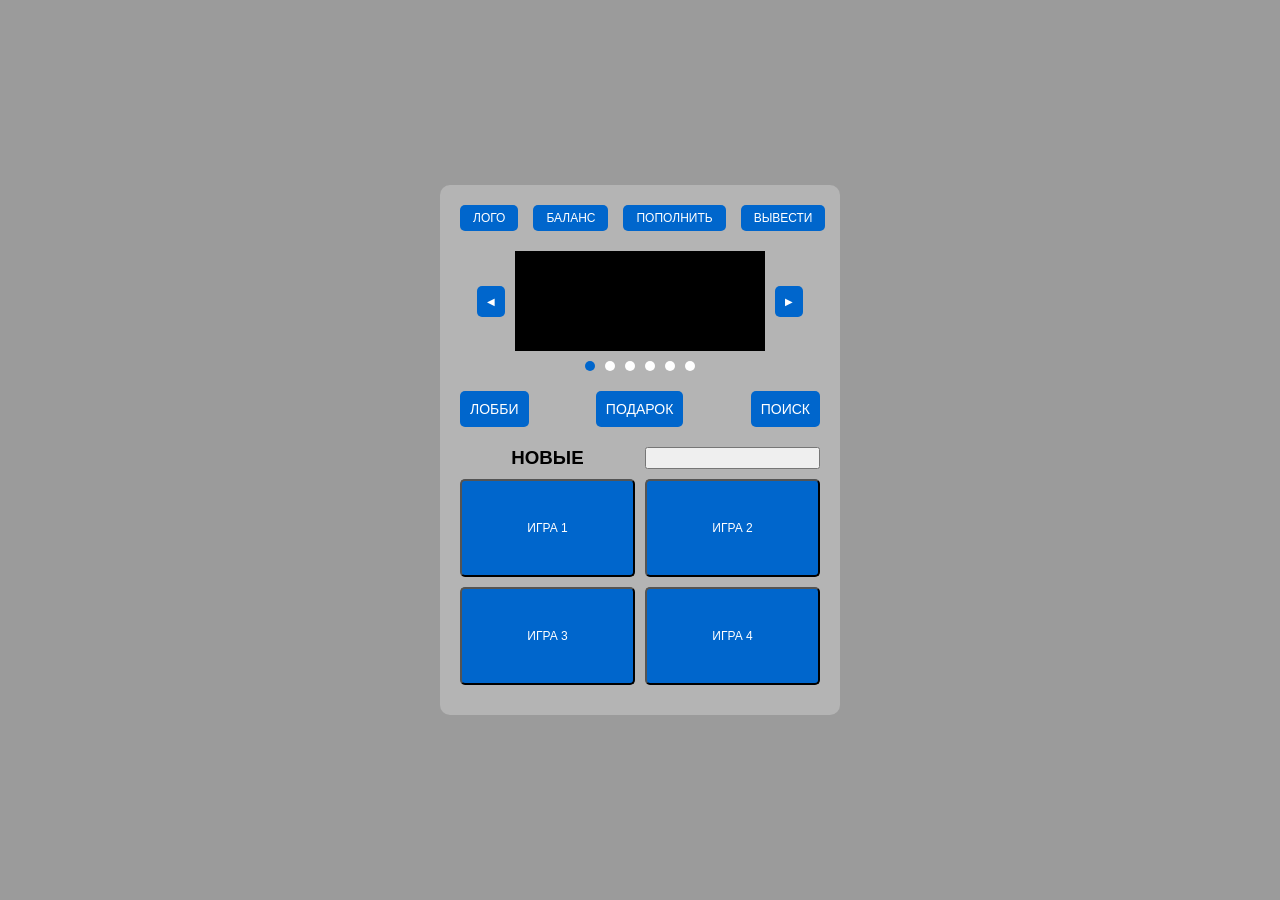
==== index.html @ 4bb2ab69 "Add files via upload" ====
<!DOCTYPE html>
<html lang="ru">
<head>
  <meta charset="UTF-8">
  <meta name="viewport" content="width=device-width, initial-scale=1.0">
  <title>бот приложение</title>
  <link rel="stylesheet" href="styles.css">
</head>
<body>
  <div class="container">
    <div class="header">
      <button class="logo">ЛОГО</button>
      <button class="balance">БАЛАНС</button> <!-- Баланс остается кнопкой -->
      <button class="action-button">ПОПОЛНИТЬ</button>
      <button class="action-button">ВЫВЕСТИ</button>
    </div>

    <div class="main">
      <div class="carousel">
        <button class="arrow-left">&#9664;</button>
        <div class="carousel-screen" id="carousel-screen"></div>
        <button class="arrow-right">&#9654;</button>
      </div>
      <div class="carousel-dots" id="dots">
        <span class="dot active"></span>
        <span class="dot"></span>
        <span class="dot"></span>
        <span class="dot"></span>
        <span class="dot"></span>
        <span class="dot"></span>
      </div>

      <div class="buttons">
        <button class="lobby">ЛОББИ</button>
        <button class="gift">ПОДАРОК</button>
        <button class="search">ПОИСК</button>
        </button>
      
      </div>

      <div class="games">
      <h3>НОВЫЕ</h3>
        <button class="games">
          <button class="game">ИГРА 1</button>
          <button class="game">ИГРА 2</button>
          <button class="game">ИГРА 3</button>
          <button class="game">ИГРА 4</button>
          <h3class=container4>
        </div>
      </div>
    </div>
  </div>

  <script src="script.js"></script>
</body>
</html>
---- styles.css ----
/* Общие стили для всех устройств */
* {
  box-sizing: border-box;
  margin: 0;
  padding: 0;
}

body {
  font-family: Arial, sans-serif;
  background-color: #9b9b9b;
  display: flex;
  justify-content: center;
  align-items: center;
  height: 100vh;
}

.container {
  width: 100%;
  max-width: 400px; /* Ограничение ширины контейнера */
  background-color: #B4B4B4;
  padding: 20px;
  border-radius: 10px;
  overflow: auto;
}

.header {
  display: flex;
  justify-content: space-between;
  align-items: center;
  margin-bottom: 20px;
  gap: 15px; /* Отступы между кнопками */
}

button {
  cursor: pointer;
  transition: all 0.2s ease-in-out;
  font-size: 10px; /* Уменьшенный шрифт для всех кнопок */
}

button:hover {
  transform: scale(1.05);
}

button:active {
  transform: scale(0.95);
}

.logo, .balance, .action-button {
  background-color: #0066cc;
  color: white;
  padding: 6px 13px; /* Уменьшен padding для более компактного вида */
  border: none;
  border-radius: 5px;
  font-size: 12px; /* Уменьшен размер шрифта верхних кнопок */
}

.main {
  text-align: center;
}

.carousel {
  display: flex;
  justify-content: center;
  align-items: center;
  margin-bottom: 10px;
}

.arrow-left, .arrow-right {
  background-color: #0066cc;
  color: white;
  border: none;
  padding: 10px;
  border-radius: 5px;
}

.carousel-screen {
  width: 250px;
  height: 100px;
  background-color: black;
  margin: 0 10px;
  transition: transform 0.5s ease-in-out;
}

.carousel-dots {
  display: flex;
  justify-content: center;
  margin-bottom: 20px;
}

.dot {
  height: 10px;
  width: 10px;
  margin: 0 5px;
  background-color: rgb(255, 255, 255);
  border-radius: 50%;
  display: inline-block;
  transition: background-color 0.3s ease;
}

.dot.active {
  background-color: #0066cc;
}

.buttons {
  display: flex;
  justify-content: space-between;
  margin-bottom: 20px;
}

.lobby, .gift, .search {
  background-color: #0066cc;
  color: white;
  padding: 10px;
  border: none;
  border-radius: 5px;
  font-size: 14px;
}

.new-section h3 {
  color: white;
  margin-bottom: 10px;
  font-size: 16px;
}

.games {
  display: grid;
  grid-template-columns: 1fr 1fr;
  gap: 10px;
}

.game {
  background-color: #0066cc;
  color: white;
  padding: 40px;
  border-radius: 5px;
  font-size: 16px;
  text-align: center;
}

.game {
  cursor: pointer;
  transition: all 0.2s ease-in-out;
  font-size: 12px; /* Уменьшенный шрифт для всех кнопок */
}

/* Адаптация для мобильных устройств с максимальной шириной экрана 400px */
@media only screen and (max-width: 400px) {
  .container {
    width: 100%;
    padding: 10px;
    max-width: 100%; /* Контейнер будет занимать 100% ширины экрана */
  }

  button {
    font-size: 8px; /* Еще больше уменьшаем шрифт для мобильных устройств */
    padding: 5px 10px;
  }

  .logo, .balance, .action-button {
    padding: 4px 8px; /* Уменьшаем padding для кнопок на мобильных */
    font-size: 10px;
  }

  .carousel-screen {
    width: 200px; /* Уменьшаем ширину экрана карусели для мобильных */
  }

  .dot {
    height: 8px;
    width: 8px; /* Уменьшаем точки индикатора на мобильных */
  }

  .lobby, .gift, .search {
    padding: 8px;
    font-size: 12px; /* Уменьшение кнопок */
  }

  .game {
    padding: 30px; /* Уменьшаем размер кнопок игр */
    font-size: 14px;
  }

  .games {
    gap: 5px; /* Уменьшаем промежутки между кнопками игр */
  }
}
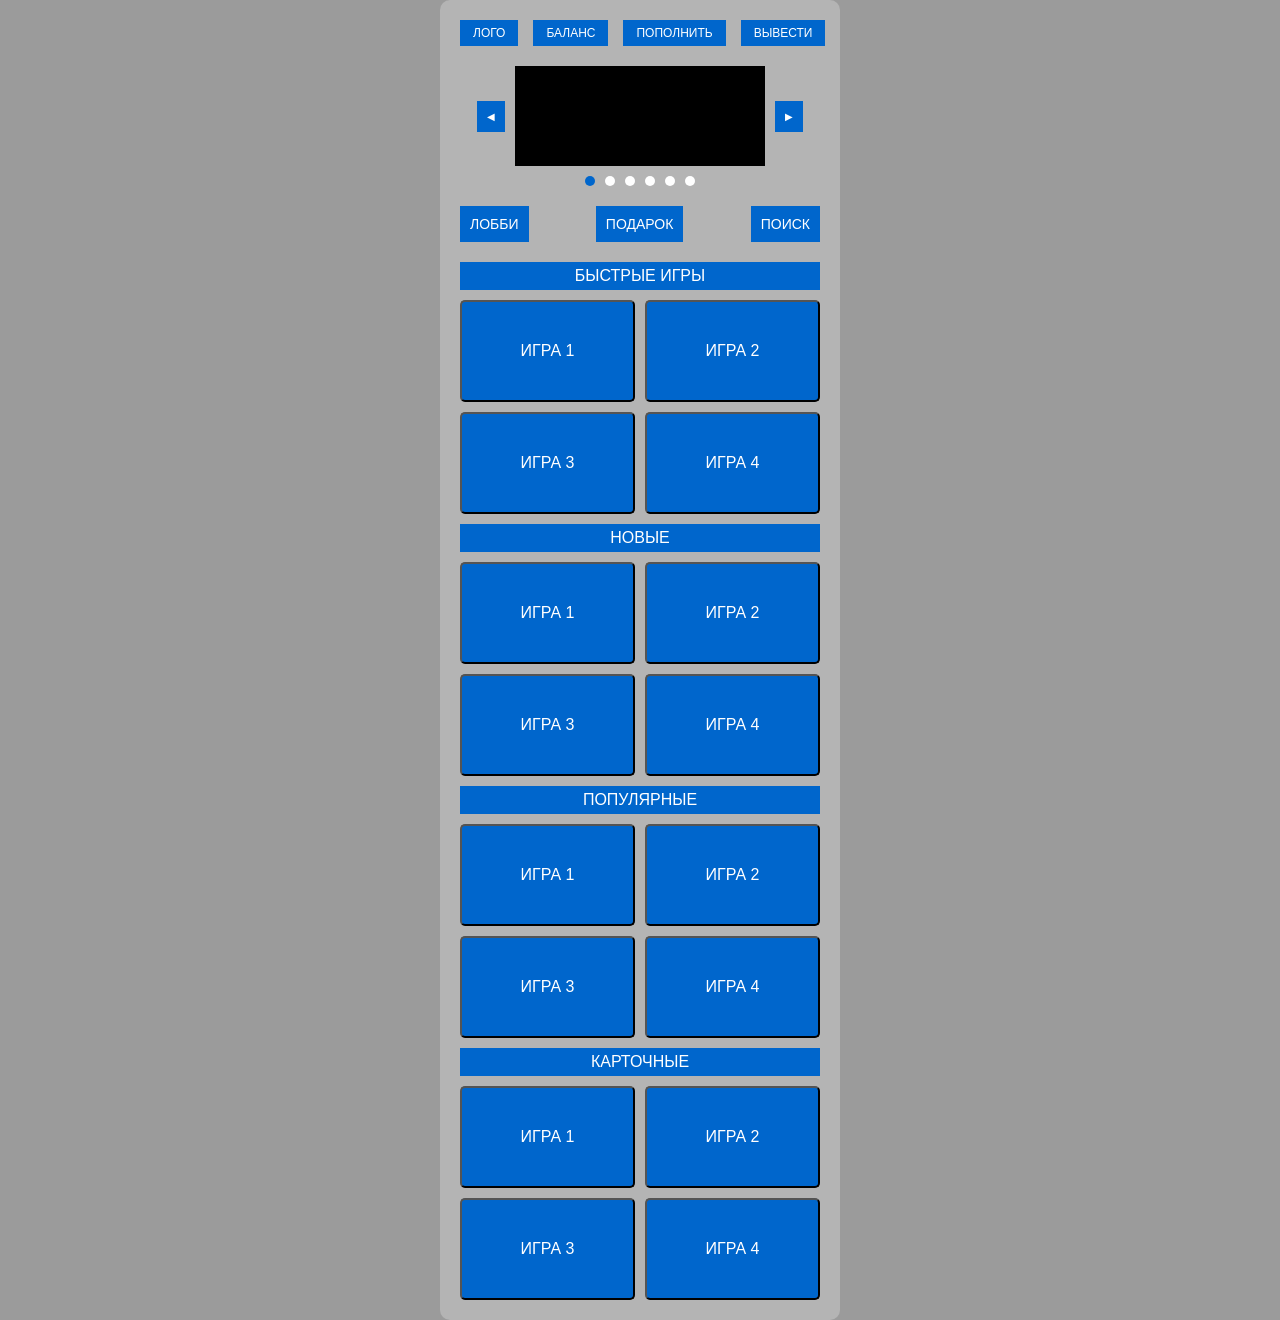
==== commit 2aa8d6fb: "Add files via upload" ====
--- a/index.html
+++ b/index.html
@@ -10,7 +10,7 @@
   <div class="container">
     <div class="header">
       <button class="logo">ЛОГО</button>
-      <button class="balance">БАЛАНС</button> <!-- Баланс остается кнопкой -->
+      <button class="balance">БАЛАНС</button>
       <button class="action-button">ПОПОЛНИТЬ</button>
       <button class="action-button">ВЫВЕСТИ</button>
     </div>
@@ -18,7 +18,9 @@
     <div class="main">
       <div class="carousel">
         <button class="arrow-left">&#9664;</button>
-        <div class="carousel-screen" id="carousel-screen"></div>
+        <div class="carousel-screen" id="carousel-screen">
+          <!-- Здесь могут быть содержимое квадратов -->
+        </div>
         <button class="arrow-right">&#9654;</button>
       </div>
       <div class="carousel-dots" id="dots">
@@ -34,19 +36,46 @@
         <button class="lobby">ЛОББИ</button>
         <button class="gift">ПОДАРОК</button>
         <button class="search">ПОИСК</button>
-        </button>
-      
       </div>
 
+      <div class="title-container">
+        <h3 class="centered">БЫСТРЫЕ ИГРЫ</h3>
+      </div>
       <div class="games">
-      <h3>НОВЫЕ</h3>
-        <button class="games">
-          <button class="game">ИГРА 1</button>
-          <button class="game">ИГРА 2</button>
-          <button class="game">ИГРА 3</button>
-          <button class="game">ИГРА 4</button>
-          <h3class=container4>
-        </div>
+        <button class="game">ИГРА 1</button>
+        <button class="game">ИГРА 2</button>
+        <button class="game">ИГРА 3</button>
+        <button class="game">ИГРА 4</button>
+      </div>
+      
+      <div class="title-container">
+        <h3 class="centered">НОВЫЕ</h3>
+      </div>  
+      <div class="games">
+        <button class="game">ИГРА 1</button>
+        <button class="game">ИГРА 2</button>
+        <button class="game">ИГРА 3</button>
+        <button class="game">ИГРА 4</button>
+      </div>          
+      
+      <div class="title-container">
+        <h3 class="centered">ПОПУЛЯРНЫЕ</h3>
+      </div>  
+      <div class="games">
+        <button class="game">ИГРА 1</button>
+        <button class="game">ИГРА 2</button>
+        <button class="game">ИГРА 3</button>
+        <button class="game">ИГРА 4</button>
+      </div>                
+      
+      <div class="title-container">
+        <h3 class="centered">КАРТОЧНЫЕ</h3>
+      </div>  
+      <div class="games">
+        <button class="game">ИГРА 1</button>
+        <button class="game">ИГРА 2</button>
+        <button class="game">ИГРА 3</button>
+        <button class="game">ИГРА 4</button>
       </div>
     </div>
   </div>
--- a/styles.css
+++ b/styles.css
@@ -10,13 +10,14 @@
   background-color: #9b9b9b;
   display: flex;
   justify-content: center;
-  align-items: center;
+  align-items: flex-start; /* Открытие страницы сверху */
   height: 100vh;
+  overflow: auto; /* Добавлено для прокрутки */
 }
 
 .container {
   width: 100%;
-  max-width: 400px; /* Ограничение ширины контейнера */
+  max-width: 400px;
   background-color: #B4B4B4;
   padding: 20px;
   border-radius: 10px;
@@ -28,13 +29,13 @@
   justify-content: space-between;
   align-items: center;
   margin-bottom: 20px;
-  gap: 15px; /* Отступы между кнопками */
+  gap: 15px;
 }
 
 button {
   cursor: pointer;
   transition: all 0.2s ease-in-out;
-  font-size: 10px; /* Уменьшенный шрифт для всех кнопок */
+  font-size: 10px;
 }
 
 button:hover {
@@ -48,10 +49,9 @@
 .logo, .balance, .action-button {
   background-color: #0066cc;
   color: white;
-  padding: 6px 13px; /* Уменьшен padding для более компактного вида */
+  padding: 6px 13px;
   border: none;
-  border-radius: 5px;
-  font-size: 12px; /* Уменьшен размер шрифта верхних кнопок */
+  font-size: 12px;
 }
 
 .main {
@@ -70,7 +70,6 @@
   color: white;
   border: none;
   padding: 10px;
-  border-radius: 5px;
 }
 
 .carousel-screen {
@@ -112,19 +111,28 @@
   color: white;
   padding: 10px;
   border: none;
-  border-radius: 5px;
   font-size: 14px;
 }
 
-.new-section h3 {
+.title-container {
+  background-color: #0066cc;
+  width: 100%;
+  padding: 5px 10px;
+  margin-bottom: 10px;
+  margin-top: 10px;
+}
+
+.centered {
   color: white;
-  margin-bottom: 10px;
+  margin: 0;
   font-size: 16px;
+  text-align: center;
+  font-weight: normal;
 }
 
 .games {
   display: grid;
-  grid-template-columns: 1fr 1fr;
+  grid-template-columns: repeat(2, 1fr); /* Убедитесь, что две кнопки помещаются в строку */
   gap: 10px;
 }
 
@@ -137,42 +145,36 @@
   text-align: center;
 }
 
-.game {
-  cursor: pointer;
-  transition: all 0.2s ease-in-out;
-  font-size: 12px; /* Уменьшенный шрифт для всех кнопок */
-}
-
 /* Адаптация для мобильных устройств с максимальной шириной экрана 400px */
 @media only screen and (max-width: 400px) {
   .container {
     width: 100%;
     padding: 10px;
-    max-width: 100%; /* Контейнер будет занимать 100% ширины экрана */
+    max-width: 100%;
   }
 
   button {
-    font-size: 8px; /* Еще больше уменьшаем шрифт для мобильных устройств */
+    font-size: 8px;
     padding: 5px 10px;
   }
 
   .logo, .balance, .action-button {
-    padding: 4px 8px; /* Уменьшаем padding для кнопок на мобильных */
+    padding: 4px 8px;
     font-size: 10px;
   }
 
   .carousel-screen {
-    width: 200px; /* Уменьшаем ширину экрана карусели для мобильных */
+    width: 200px;
   }
 
   .dot {
     height: 8px;
-    width: 8px; /* Уменьшаем точки индикатора на мобильных */
+    width: 8px;
   }
 
   .lobby, .gift, .search {
     padding: 8px;
-    font-size: 12px; /* Уменьшение кнопок */
+    font-size: 12px;
   }
 
   .game {
@@ -181,6 +183,6 @@
   }
 
   .games {
-    gap: 5px; /* Уменьшаем промежутки между кнопками игр */
+    gap: 5px;
   }
 }
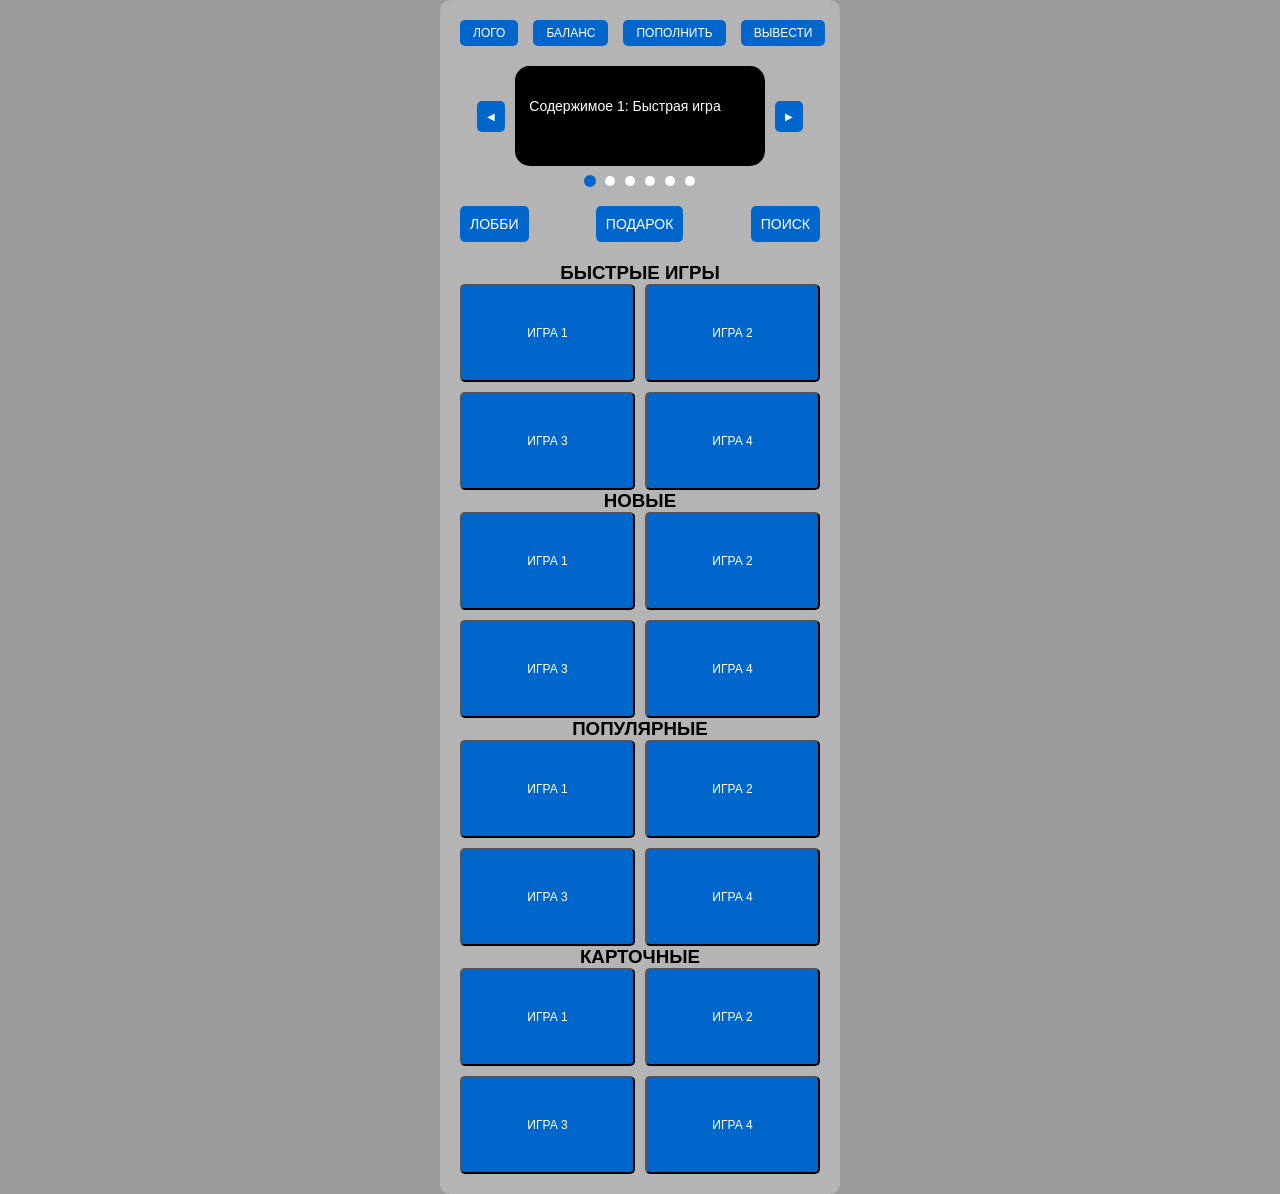
==== commit 9f6fbb24: "Add files via upload" ====
--- a/index.html
+++ b/index.html
@@ -19,7 +19,12 @@
       <div class="carousel">
         <button class="arrow-left">&#9664;</button>
         <div class="carousel-screen" id="carousel-screen">
-          <!-- Здесь могут быть содержимое квадратов -->
+          <div class="carousel-item" data-index="1">Содержимое 1: Быстрая игра</div>
+          <div class="carousel-item" data-index="2">Содержимое 2: Новая игра</div>
+          <div class="carousel-item" data-index="3">Содержимое 3: Популярная игра</div>
+          <div class="carousel-item" data-index="4">Содержимое 4: Карточная игра</div>
+          <div class="carousel-item" data-index="5">Содержимое 5: Специальное предложение</div>
+          <div class="carousel-item" data-index="6">Содержимое 6: Акция месяца</div>
         </div>
         <button class="arrow-right">&#9654;</button>
       </div>
--- a/styles.css
+++ b/styles.css
@@ -10,18 +10,17 @@
   background-color: #9b9b9b;
   display: flex;
   justify-content: center;
-  align-items: flex-start; /* Открытие страницы сверху */
+  align-items: flex-start; /* Выравнивание по верхнему краю */
   height: 100vh;
-  overflow: auto; /* Добавлено для прокрутки */
 }
 
 .container {
   width: 100%;
-  max-width: 400px;
+  max-width: 400px; /* Ограничение ширины контейнера */
   background-color: #B4B4B4;
   padding: 20px;
   border-radius: 10px;
-  overflow: auto;
+  overflow: hidden; /* Скрываем все элементы, выходящие за пределы контейнера */
 }
 
 .header {
@@ -29,13 +28,13 @@
   justify-content: space-between;
   align-items: center;
   margin-bottom: 20px;
-  gap: 15px;
+  gap: 15px; /* Отступы между кнопками */
 }
 
 button {
   cursor: pointer;
   transition: all 0.2s ease-in-out;
-  font-size: 10px;
+  font-size: 10px; /* Уменьшенный шрифт для всех кнопок */
 }
 
 button:hover {
@@ -49,9 +48,10 @@
 .logo, .balance, .action-button {
   background-color: #0066cc;
   color: white;
-  padding: 6px 13px;
+  padding: 6px 13px; /* Уменьшен padding для более компактного вида */
   border: none;
-  font-size: 12px;
+  border-radius: 5px;
+  font-size: 12px; /* Уменьшен размер шрифта верхних кнопок */
 }
 
 .main {
@@ -63,6 +63,8 @@
   justify-content: center;
   align-items: center;
   margin-bottom: 10px;
+  position: relative; /* Устанавливаем позиционирование для контейнера карусели */
+  overflow: hidden; /* Скрываем все элементы, выходящие за пределы контейнера */
 }
 
 .arrow-left, .arrow-right {
@@ -70,6 +72,7 @@
   color: white;
   border: none;
   padding: 10px;
+  border-radius: 5px;
 }
 
 .carousel-screen {
@@ -78,6 +81,27 @@
   background-color: black;
   margin: 0 10px;
   transition: transform 0.5s ease-in-out;
+  border-radius: 15px;
+}
+
+.carousel-item {
+  width: 220px; /* Ширина элемента */
+  height: 80px; /* Высота элемента */
+  background-color: black;
+  color: white;
+  display: flex; /* Используем flex для центрирования */
+  justify-content: center; /* Центрирование по горизонтали */
+  align-items: center; /* Центрирование по вертикали */
+  font-size: 14px; /* Размер шрифта */
+  border-radius: 15px; /* Скругление краев */
+  margin: 0 auto; /* Центрирование элемента по горизонтали */
+  opacity: 0; /* Начальная прозрачность */
+  position: absolute; /* Позиционируем элементы абсолютно */
+  transition: opacity 0.5s ease; /* Анимация прозрачности */
+}
+
+.carousel-item.active {
+  opacity: 1; /* Прозрачность при показе */
 }
 
 .carousel-dots {
@@ -93,11 +117,12 @@
   background-color: rgb(255, 255, 255);
   border-radius: 50%;
   display: inline-block;
-  transition: background-color 0.3s ease;
+  transition: background-color 0.3s ease, transform 0.3s ease; /* Анимация для точек */
 }
 
 .dot.active {
   background-color: #0066cc;
+  transform: scale(1.2); /* Увеличение активной точки */
 }
 
 .buttons {
@@ -111,78 +136,82 @@
   color: white;
   padding: 10px;
   border: none;
+  border-radius: 5px;
   font-size: 14px;
 }
 
-.title-container {
-  background-color: #0066cc;
-  width: 100%;
-  padding: 5px 10px;
+.new-section h3 {
+  color: white;
   margin-bottom: 10px;
-  margin-top: 10px;
-}
-
-.centered {
-  color: white;
-  margin: 0;
+  font-size: 16px;
+}
+
+.games {
+  display: grid;
+  grid-template-columns: 1fr 1fr;
+  gap: 10px;
+}
+
+.game {
+  background-color: #0066cc;
+  color: white;
+  padding: 40px;
+  border-radius: 5px;
   font-size: 16px;
   text-align: center;
-  font-weight: normal;
-}
-
-.games {
-  display: grid;
-  grid-template-columns: repeat(2, 1fr); /* Убедитесь, что две кнопки помещаются в строку */
-  gap: 10px;
 }
 
 .game {
-  background-color: #0066cc;
-  color: white;
-  padding: 40px;
-  border-radius: 5px;
-  font-size: 16px;
-  text-align: center;
+  cursor: pointer;
+  transition: all 0.2s ease-in-out;
+  font-size: 12px; /* Уменьшенный шрифт для всех кнопок */
 }
 
 /* Адаптация для мобильных устройств с максимальной шириной экрана 400px */
 @media only screen and (max-width: 400px) {
+  body {
+    margin: 0; /* Убираем все отступы */
+    padding: 0; /* Убираем все внутренние отступы */
+  }
+
   .container {
     width: 100%;
-    padding: 10px;
-    max-width: 100%;
+    padding: 10px; /* Убедитесь, что отступы минимальные */
+    max-width: 100%; /* Контейнер будет занимать 100% ширины экрана */
+    margin-top: 0; /* Убираем верхний отступ */
   }
 
   button {
-    font-size: 8px;
-    padding: 5px 10px;
-  }
-
-  .logo, .balance, .action-button {
-    padding: 4px 8px;
-    font-size: 10px;
+    font-size: 8px; /* Уменьшенный шрифт для мобильных устройств */
+    padding: 5px 10px; /* Уменьшенный padding */
   }
 
   .carousel-screen {
-    width: 200px;
+    width: 200px; /* Уменьшаем ширину экрана карусели для мобильных */
+  }
+
+  .carousel-item {
+    width: 180px; /* Уменьшаем ширину квадрата */
+    height: 70px; /* Уменьшаем высоту квадрата */
+    font-size: 12px; /* Уменьшаем размер шрифта внутри квадрата */
   }
 
   .dot {
     height: 8px;
-    width: 8px;
+    width: 8px; /* Уменьшаем точки индикатора на мобильных */
   }
 
   .lobby, .gift, .search {
     padding: 8px;
-    font-size: 12px;
+    font-size: 12px; /* Уменьшение кнопок */
   }
 
   .game {
     padding: 30px; /* Уменьшаем размер кнопок игр */
-    font-size: 14px;
+    font-size: 14px; /* Уменьшаем размер шрифта для кнопок игр */
   }
 
   .games {
-    gap: 5px;
-  }
-}
+    gap: 5px; /* Уменьшаем промежутки между кнопками игр */
+  }
+}
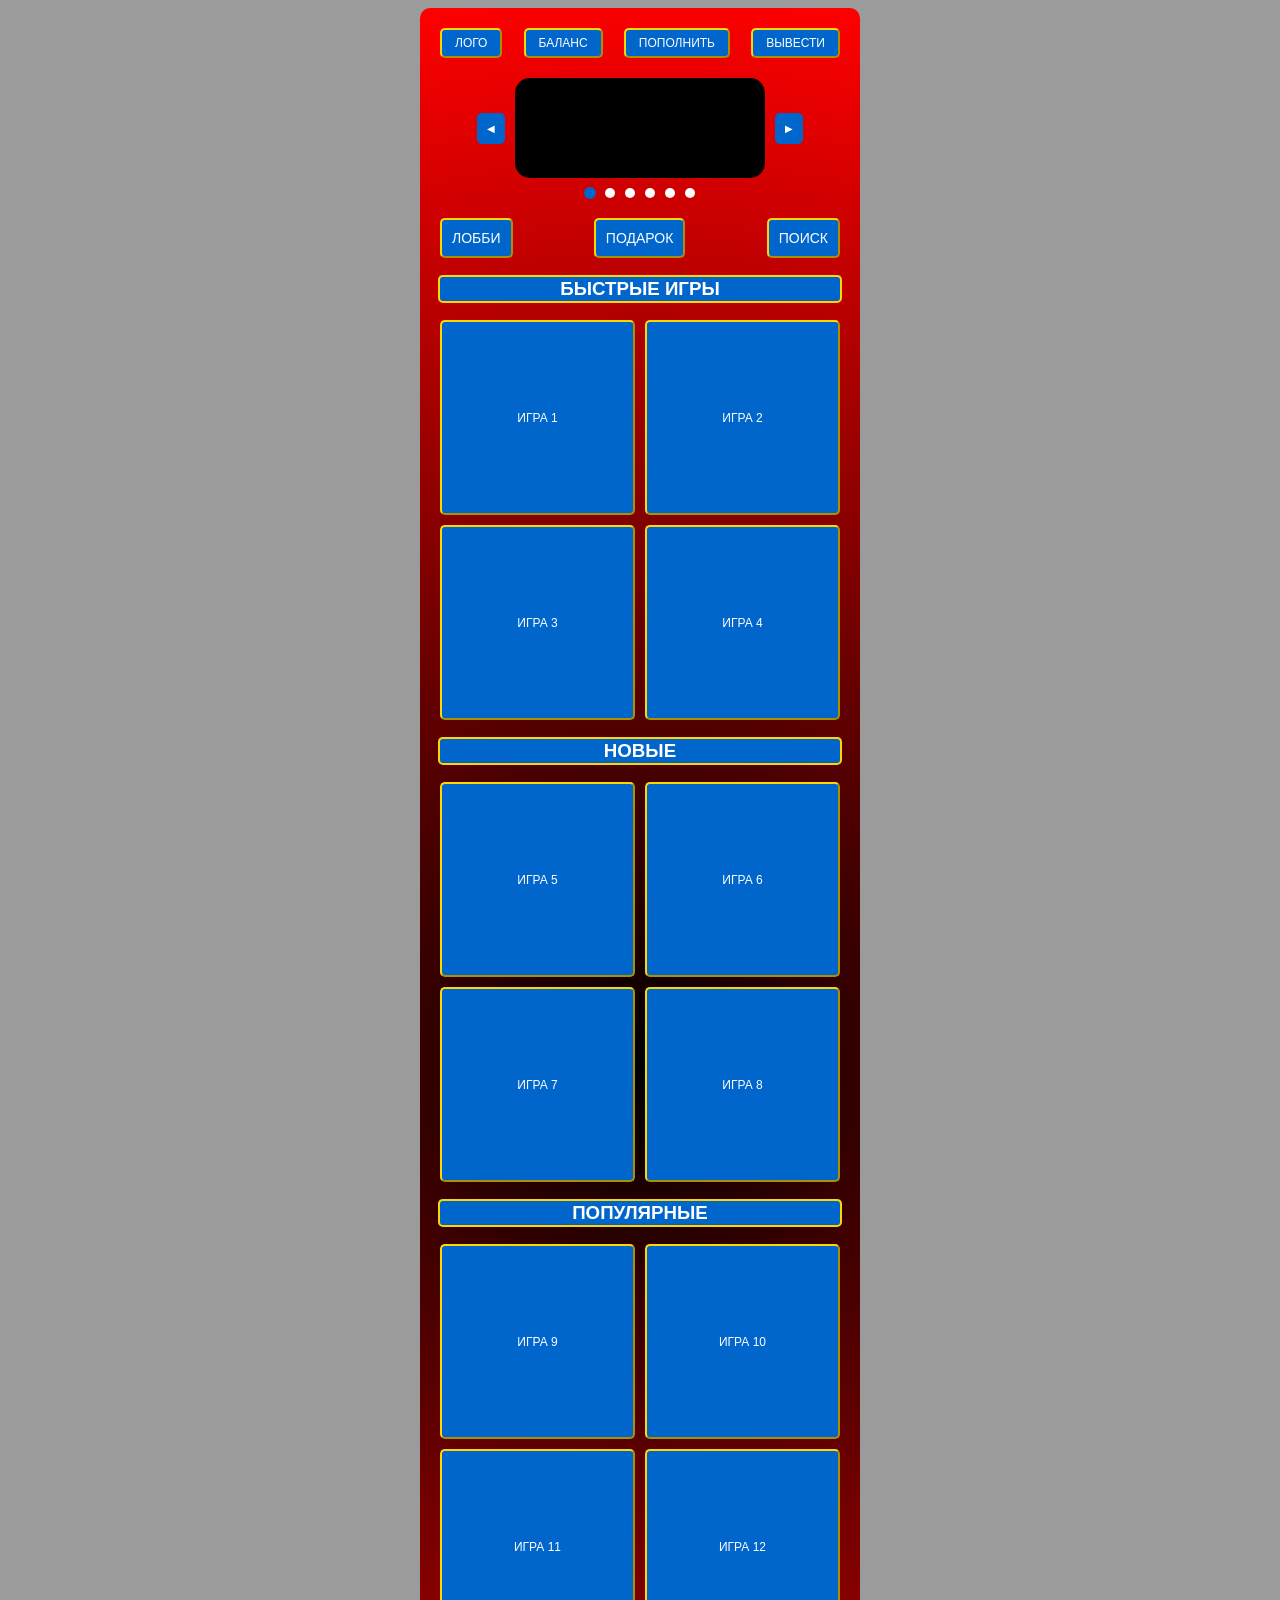
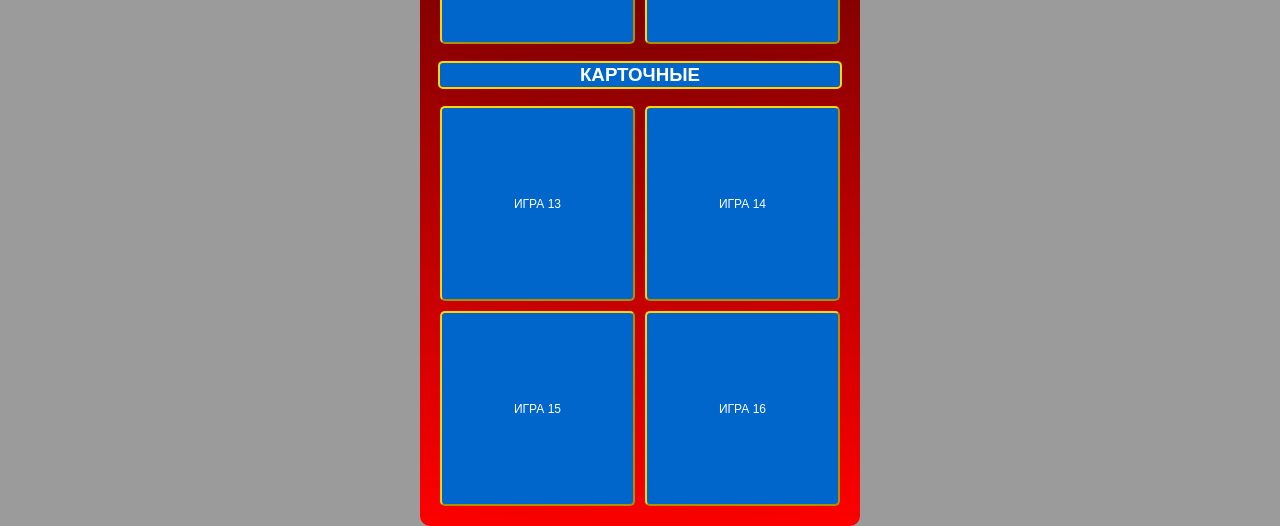
==== commit b9eb758d: "Add files via upload" ====
--- a/index.html
+++ b/index.html
@@ -28,6 +28,7 @@
         </div>
         <button class="arrow-right">&#9654;</button>
       </div>
+      
       <div class="carousel-dots" id="dots">
         <span class="dot active"></span>
         <span class="dot"></span>
@@ -47,41 +48,159 @@
         <h3 class="centered">БЫСТРЫЕ ИГРЫ</h3>
       </div>
       <div class="games">
-        <button class="game">ИГРА 1</button>
-        <button class="game">ИГРА 2</button>
-        <button class="game">ИГРА 3</button>
-        <button class="game">ИГРА 4</button>
-      </div>
-      
+        <button class="game" data-popup="popup-game1">ИГРА 1</button>
+        <button class="game" data-popup="popup-game2">ИГРА 2</button>
+        <button class="game" data-popup="popup-game3">ИГРА 3</button>
+        <button class="game" data-popup="popup-game4">ИГРА 4</button>
+      </div>
+
       <div class="title-container">
         <h3 class="centered">НОВЫЕ</h3>
-      </div>  
-      <div class="games">
-        <button class="game">ИГРА 1</button>
-        <button class="game">ИГРА 2</button>
-        <button class="game">ИГРА 3</button>
-        <button class="game">ИГРА 4</button>
-      </div>          
-      
+      </div>
+      <div class="games">
+        <button class="game" data-popup="popup-game5">ИГРА 5</button>
+        <button class="game" data-popup="popup-game6">ИГРА 6</button>
+        <button class="game" data-popup="popup-game7">ИГРА 7</button>
+        <button class="game" data-popup="popup-game8">ИГРА 8</button>
+      </div>
+
       <div class="title-container">
         <h3 class="centered">ПОПУЛЯРНЫЕ</h3>
-      </div>  
-      <div class="games">
-        <button class="game">ИГРА 1</button>
-        <button class="game">ИГРА 2</button>
-        <button class="game">ИГРА 3</button>
-        <button class="game">ИГРА 4</button>
-      </div>                
-      
+      </div>
+      <div class="games">
+        <button class="game" data-popup="popup-game9">ИГРА 9</button>
+        <button class="game" data-popup="popup-game10">ИГРА 10</button>
+        <button class="game" data-popup="popup-game11">ИГРА 11</button>
+        <button class="game" data-popup="popup-game12">ИГРА 12</button>
+      </div>
+
       <div class="title-container">
         <h3 class="centered">КАРТОЧНЫЕ</h3>
-      </div>  
-      <div class="games">
-        <button class="game">ИГРА 1</button>
-        <button class="game">ИГРА 2</button>
-        <button class="game">ИГРА 3</button>
-        <button class="game">ИГРА 4</button>
-      </div>
+      </div>
+      <div class="games">
+        <button class="game" data-popup="popup-game13">ИГРА 13</button>
+        <button class="game" data-popup="popup-game14">ИГРА 14</button>
+        <button class="game" data-popup="popup-game15">ИГРА 15</button>
+        <button class="game" data-popup="popup-game16">ИГРА 16</button>
+      </div>
+    </div>
+  </div>
+
+  <!-- Pop-up Окна для каждой игры -->
+  <div id="popup-game1" class="popup">
+    <div class="popup-content">
+      <span class="close">&times;</span>
+      <h2>Игра 1</h2>
+      <p>Описание игры 1.</p>
+    </div>
+  </div>
+  <div id="popup-game2" class="popup">
+    <div class="popup-content">
+      <span class="close">&times;</span>
+      <h2>Игра 2</h2>
+      <p>Описание игры 2.</p>
+    </div>
+  </div>
+  <div id="popup-game3" class="popup">
+    <div class="popup-content">
+      <span class="close">&times;</span>
+      <h2>Игра 3</h2>
+      <p>Описание игры 3.</p>
+    </div>
+  </div>
+  <!-- Попапы для всех остальных игр -->
+  <div id="popup-game4" class="popup">
+    <div class="popup-content">
+      <span class="close">&times;</span>
+      <h2>Игра 4</h2>
+      <p>Описание игры 4.</p>
+    </div>
+  </div>
+  <div id="popup-game5" class="popup">
+    <div class="popup-content">
+      <span class="close">&times;</span>
+      <h2>Игра 5</h2>
+      <p>Описание игры 5.</p>
+    </div>
+  </div>
+  <div id="popup-game6" class="popup">
+    <div class="popup-content">
+      <span class="close">&times;</span>
+      <h2>Игра 6</h2>
+      <p>Описание игры 6.</p>
+    </div>
+  </div>
+  <div id="popup-game7" class="popup">
+    <div class="popup-content">
+      <span class="close">&times;</span>
+      <h2>Игра 7</h2>
+      <p>Описание игры 7.</p>
+    </div>
+  </div>
+  <!-- Попапы для всех остальных игр -->
+  <div id="popup-game8" class="popup">
+    <div class="popup-content">
+      <span class="close">&times;</span>
+      <h2>Игра 8</h2>
+      <p>Описание игры 8.</p>
+    </div>
+  </div>
+  <div id="popup-game9" class="popup">
+    <div class="popup-content">
+      <span class="close">&times;</span>
+      <h2>Игра 9</h2>
+      <p>Описание игры 9.</p>
+    </div>
+  </div>
+  <div id="popup-game10" class="popup">
+    <div class="popup-content">
+      <span class="close">&times;</span>
+      <h2>Игра 10</h2>
+      <p>Описание игры 10.</p>
+    </div>
+  </div>
+  <div id="popup-game11" class="popup">
+    <div class="popup-content">
+      <span class="close">&times;</span>
+      <h2>Игра 11</h2>
+      <p>Описание игры 11.</p>
+    </div>
+  </div>
+  <!-- Попапы для всех остальных игр -->
+  <div id="popup-game12" class="popup">
+    <div class="popup-content">
+      <span class="close">&times;</span>
+      <h2>Игра 12</h2>
+      <p>Описание игры 12.</p>
+    </div>
+  </div>
+  <div id="popup-game13" class="popup">
+    <div class="popup-content">
+      <span class="close">&times;</span>
+      <h2>Игра 13</h2>
+      <p>Описание игры 13.</p>
+    </div>
+  </div>
+  <div id="popup-game14" class="popup">
+    <div class="popup-content">
+      <span class="close">&times;</span>
+      <h2>Игра 14</h2>
+      <p>Описание игры 14.</p>
+    </div>
+  </div>
+  <div id="popup-game15" class="popup">
+    <div class="popup-content">
+      <span class="close">&times;</span>
+      <h2>Игра 15</h2>
+      <p>Описание игры 15.</p>
+    </div>
+  </div>
+  <!-- Попапы для всех остальных игр -->
+  <div id="popup-game16" class="popup">
+    <div class="popup-content">
+      <span class="close">&times;</span>
+      <h2>Игра 16</h2>
+      <p>Описание игры 16.</p>
     </div>
   </div>
 
--- a/styles.css
+++ b/styles.css
@@ -1,26 +1,22 @@
-/* Общие стили для всех устройств */
-* {
-  box-sizing: border-box;
-  margin: 0;
-  padding: 0;
-}
 
 body {
   font-family: Arial, sans-serif;
   background-color: #9b9b9b;
   display: flex;
   justify-content: center;
-  align-items: flex-start; /* Выравнивание по верхнему краю */
+  align-items: flex-start;
   height: 100vh;
 }
 
 .container {
   width: 100%;
-  max-width: 400px; /* Ограничение ширины контейнера */
-  background-color: #B4B4B4;
+  max-width: 400px;
   padding: 20px;
   border-radius: 10px;
-  overflow: hidden; /* Скрываем все элементы, выходящие за пределы контейнера */
+  overflow: hidden;
+
+  /* Добавление градиента к фону контейнера */
+  background: radial-gradient(circle, #000000, #ff0000);
 }
 
 .header {
@@ -28,7 +24,7 @@
   justify-content: space-between;
   align-items: center;
   margin-bottom: 20px;
-  gap: 15px; /* Отступы между кнопками */
+  gap: 5px; /* Отступы между кнопками */
 }
 
 button {
@@ -49,8 +45,8 @@
   background-color: #0066cc;
   color: white;
   padding: 6px 13px; /* Уменьшен padding для более компактного вида */
-  border: none;
-  border-radius: 5px;
+  border-radius: 5px;
+  border-color: gold;
   font-size: 12px; /* Уменьшен размер шрифта верхних кнопок */
 }
 
@@ -85,8 +81,8 @@
 }
 
 .carousel-item {
-  width: 220px; /* Ширина элемента */
-  height: 80px; /* Высота элемента */
+  width: 250px; /* Ширина элемента */
+  height: 100px; /* Высота элемента */
   background-color: black;
   color: white;
   display: flex; /* Используем flex для центрирования */
@@ -116,6 +112,7 @@
   margin: 0 5px;
   background-color: rgb(255, 255, 255);
   border-radius: 50%;
+
   display: inline-block;
   transition: background-color 0.3s ease, transform 0.3s ease; /* Анимация для точек */
 }
@@ -135,83 +132,133 @@
   background-color: #0066cc;
   color: white;
   padding: 10px;
-  border: none;
-  border-radius: 5px;
+  border-radius: 5px;
+  border-color: gold;
   font-size: 14px;
 }
 
-.new-section h3 {
-  color: white;
-  margin-bottom: 10px;
+.title-container {
+  position: relative;
+  color: white;
+  margin-bottom: 20px; /* Увеличиваем отступ снизу */
+  margin-top: 20px;    /* Добавляем отступ сверху */
   font-size: 16px;
-}
+  text-align: center;
+  z-index: 1; /* Устанавливаем z-index для текста, чтобы рамка была за ним */
+}
+
+/* Добавляем рамку позади текста "Быстрые игры" */
+.title-container::before {
+  content: '';
+  position: absolute;
+  top: 50%;
+  left: 50%;
+  transform: translate(-50%, -50%);
+  width: 100%;
+  height: 110%;
+  background: linear-gradient(45deg, #0066cc, #0066cc); /* Фон */
+  border-radius: 5px;
+  border: 2px solid gold; /* Добавляем обводку */
+  z-index: -1; /* Отправляем рамку за текст */
+}
+
 
 .games {
   display: grid;
   grid-template-columns: 1fr 1fr;
   gap: 10px;
 }
-
 .game {
   background-color: #0066cc;
   color: white;
-  padding: 40px;
-  border-radius: 5px;
+  width: 100%; /* Занимает всю доступную ширину */
+  aspect-ratio: 1; /* Устанавливает соотношение сторон 1:1 (квадрат) */
+  border-radius: 5px;
+  border-color: gold;
   font-size: 16px;
   text-align: center;
-}
-
-.game {
   cursor: pointer;
   transition: all 0.2s ease-in-out;
   font-size: 12px; /* Уменьшенный шрифт для всех кнопок */
-}
+  display: flex; /* Используем flex для центрирования */
+  justify-content: center; /* Центрируем по горизонтали */
+  align-items: center; /* Центрируем по вертикали */
+  margin: 0; /* Убираем любые отступы сверху и снизу */
+}
+
 
 /* Адаптация для мобильных устройств с максимальной шириной экрана 400px */
 @media only screen and (max-width: 400px) {
   body {
-    margin: 0; /* Убираем все отступы */
-    padding: 0; /* Убираем все внутренние отступы */
+    margin: 0;
+    padding: 0;
   }
 
   .container {
     width: 100%;
-    padding: 10px; /* Убедитесь, что отступы минимальные */
-    max-width: 100%; /* Контейнер будет занимать 100% ширины экрана */
-    margin-top: 0; /* Убираем верхний отступ */
+    padding: 10px;
+    max-width: 100%;
+    margin-top: 0;
   }
 
   button {
-    font-size: 8px; /* Уменьшенный шрифт для мобильных устройств */
-    padding: 5px 10px; /* Уменьшенный padding */
+    font-size: 8px;
+    padding: 5px 10px;
   }
 
   .carousel-screen {
-    width: 200px; /* Уменьшаем ширину экрана карусели для мобильных */
+    width: 200px;
   }
 
   .carousel-item {
-    width: 180px; /* Уменьшаем ширину квадрата */
-    height: 70px; /* Уменьшаем высоту квадрата */
-    font-size: 12px; /* Уменьшаем размер шрифта внутри квадрата */
+    width: 180px;
+    height: 70px;
+    font-size: 12px;
   }
 
   .dot {
     height: 8px;
-    width: 8px; /* Уменьшаем точки индикатора на мобильных */
+    width: 8px;
   }
 
   .lobby, .gift, .search {
     padding: 8px;
-    font-size: 12px; /* Уменьшение кнопок */
+    font-size: 12px;
   }
 
   .game {
-    padding: 30px; /* Уменьшаем размер кнопок игр */
-    font-size: 14px; /* Уменьшаем размер шрифта для кнопок игр */
+    padding: 30px;
+    font-size: 14px;
   }
 
   .games {
-    gap: 5px; /* Уменьшаем промежутки между кнопками игр */
-  }
-}
+    gap: 5px;
+  }
+}
+/* Стили для pop-up окон */
+.popup {
+  display: none; /* Скрываем pop-up окна по умолчанию */
+  position: fixed;
+  top: 50px;
+  left: 50%;
+  transform: translateX(-50%);
+  z-index: 10;
+}
+
+.popup-content {
+  background-color: white;
+  padding: 20px;
+  border-radius: 10px;
+  width: 250px;
+  text-align: center;
+  box-shadow: 0 4px 8px rgba(0, 0, 0, 0.2);
+  position: relative;
+}
+
+.close {
+  position: absolute;
+  top: 10px;
+  right: 15px;
+  font-size: 20px;
+  cursor: pointer;
+}
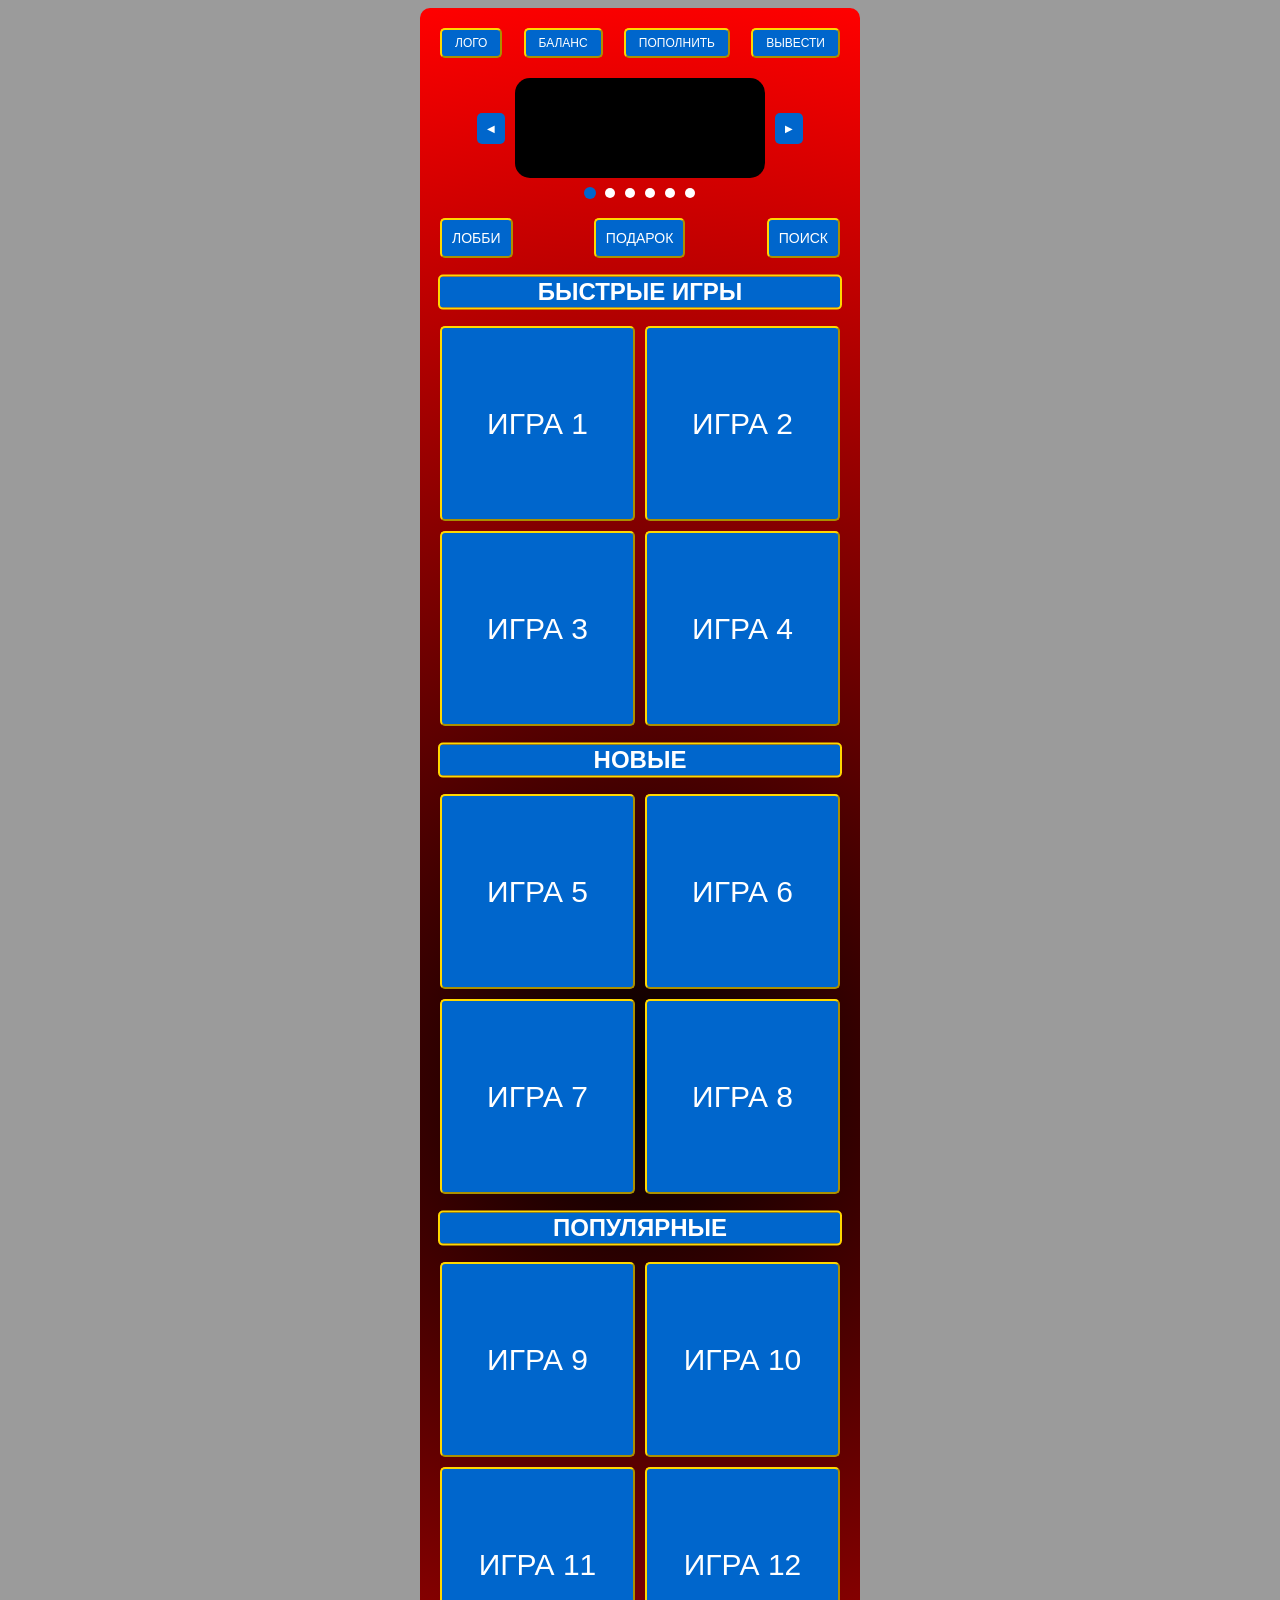
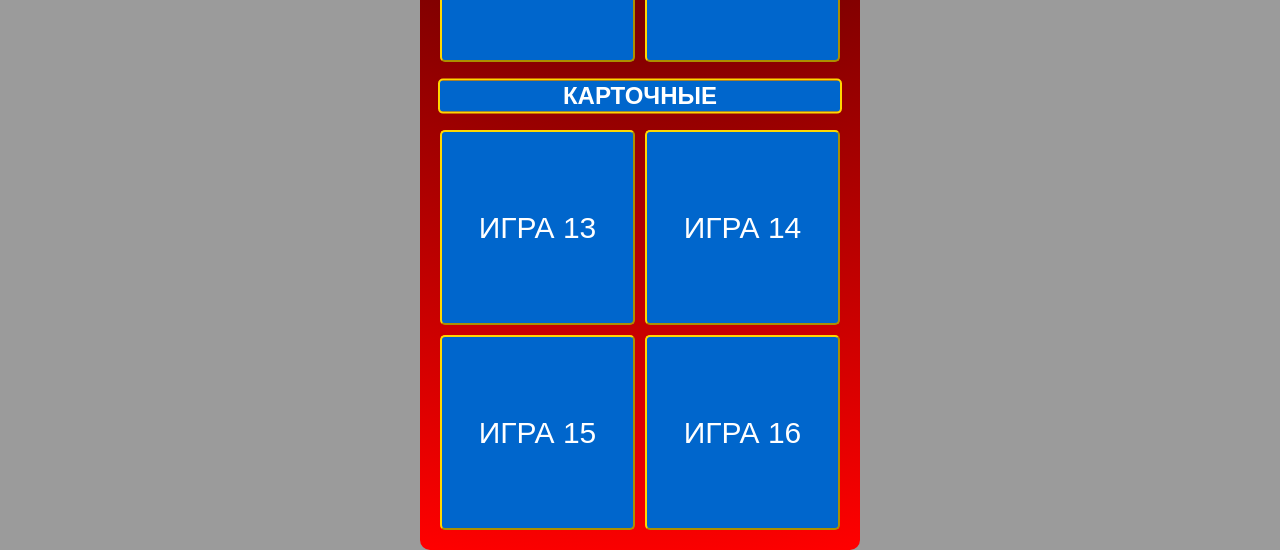
==== commit c6647053: "Add files via upload" ====
--- a/index.html
+++ b/index.html
@@ -45,7 +45,7 @@
       </div>
 
       <div class="title-container">
-        <h3 class="centered">БЫСТРЫЕ ИГРЫ</h3>
+        <h2 class="centered">БЫСТРЫЕ ИГРЫ</h2>
       </div>
       <div class="games">
         <button class="game" data-popup="popup-game1">ИГРА 1</button>
@@ -55,7 +55,7 @@
       </div>
 
       <div class="title-container">
-        <h3 class="centered">НОВЫЕ</h3>
+        <h2 class="centered">НОВЫЕ</h2>
       </div>
       <div class="games">
         <button class="game" data-popup="popup-game5">ИГРА 5</button>
@@ -65,7 +65,7 @@
       </div>
 
       <div class="title-container">
-        <h3 class="centered">ПОПУЛЯРНЫЕ</h3>
+        <h2 class="centered">ПОПУЛЯРНЫЕ</h2>
       </div>
       <div class="games">
         <button class="game" data-popup="popup-game9">ИГРА 9</button>
@@ -75,7 +75,7 @@
       </div>
 
       <div class="title-container">
-        <h3 class="centered">КАРТОЧНЫЕ</h3>
+        <h2 class="centered">КАРТОЧНЫЕ</h2>
       </div>
       <div class="games">
         <button class="game" data-popup="popup-game13">ИГРА 13</button>
@@ -91,7 +91,7 @@
     <div class="popup-content">
       <span class="close">&times;</span>
       <h2>Игра 1</h2>
-      <p>Описание игры 1.</p>
+      <h3>Здесь надо написать весь текст для первой игры и такие же для всех остальных чтобы в будущем не было проблем и все поп апы выглядели пиздато. </h3>
     </div>
   </div>
   <div id="popup-game2" class="popup">
@@ -206,4 +206,4 @@
 
   <script src="script.js"></script>
 </body>
-</html>
+</html>
--- a/styles.css
+++ b/styles.css
@@ -1,4 +1,3 @@
-
 body {
   font-family: Arial, sans-serif;
   background-color: #9b9b9b;
@@ -179,7 +178,7 @@
   text-align: center;
   cursor: pointer;
   transition: all 0.2s ease-in-out;
-  font-size: 12px; /* Уменьшенный шрифт для всех кнопок */
+  font-size: 30px; /* Уменьшенный шрифт для всех кнопок */
   display: flex; /* Используем flex для центрирования */
   justify-content: center; /* Центрируем по горизонтали */
   align-items: center; /* Центрируем по вертикали */
@@ -235,6 +234,7 @@
     gap: 5px;
   }
 }
+/* Стили для pop-up окон */
 /* Стили для pop-up окон */
 .popup {
   display: none; /* Скрываем pop-up окна по умолчанию */
@@ -243,22 +243,50 @@
   left: 50%;
   transform: translateX(-50%);
   z-index: 10;
+  transition: border 300ms ease; /* Анимация изменения обводки */
 }
 
 .popup-content {
   background-color: white;
   padding: 20px;
   border-radius: 10px;
-  width: 250px;
+  width: 320px;
+  height: 500px;
   text-align: center;
   box-shadow: 0 4px 8px rgba(0, 0, 0, 0.2);
   position: relative;
 }
 
+/* Анимация для кнопки закрытия */
 .close {
   position: absolute;
   top: 10px;
   right: 15px;
   font-size: 20px;
   cursor: pointer;
-}
+  opacity: 1;
+  transition: opacity 300ms ease-in-out;
+}
+
+/* Стиль активного pop-up окна */
+.popup.active {
+  border: 3px solid #000000; /* Обводка черного цвета для активного pop-up */
+  border-radius: 15px;
+  background: radial-gradient(circle, #000000, #ff0000);
+}
+
+.popup {
+  display: none;
+  position: fixed;
+  top: 50px;
+  left: 50%;
+  transform: translateX(-50%);
+  z-index: 10;
+  opacity: 0; /* Начальная прозрачность */
+  transition: opacity 300ms ease-in-out; /* Плавный переход */
+}
+
+.popup.show {
+  display: block;
+  opacity: 1; /* Прозрачность при показе */
+}
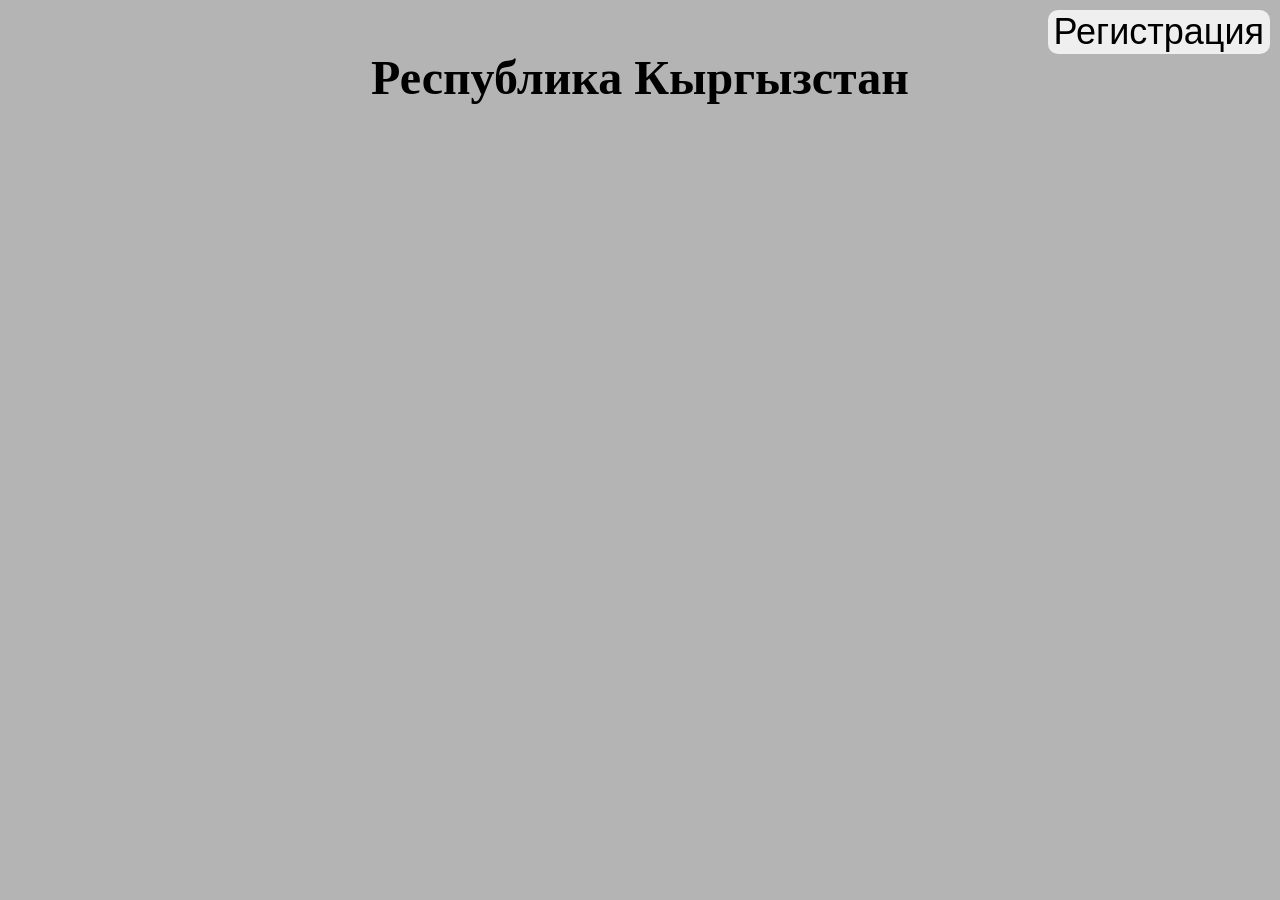
==== commit b6e7b626: "Update index.html" ====
--- a/index.html
+++ b/index.html
@@ -1,209 +1,18 @@
 <!DOCTYPE html>
-<html lang="ru">
+<html lang="en">
+    <link rel="stylesheet" href="style.css">
 <head>
-  <meta charset="UTF-8">
-  <meta name="viewport" content="width=device-width, initial-scale=1.0">
-  <title>бот приложение</title>
-  <link rel="stylesheet" href="styles.css">
+    <meta charset="UTF-8">
+    <meta name="viewport" content="width=device-width, initial-scale=1.0">
+    <title>Document</title>
 </head>
 <body>
-  <div class="container">
-    <div class="header">
-      <button class="logo">ЛОГО</button>
-      <button class="balance">БАЛАНС</button>
-      <button class="action-button">ПОПОЛНИТЬ</button>
-      <button class="action-button">ВЫВЕСТИ</button>
-    </div>
-
-    <div class="main">
-      <div class="carousel">
-        <button class="arrow-left">&#9664;</button>
-        <div class="carousel-screen" id="carousel-screen">
-          <div class="carousel-item" data-index="1">Содержимое 1: Быстрая игра</div>
-          <div class="carousel-item" data-index="2">Содержимое 2: Новая игра</div>
-          <div class="carousel-item" data-index="3">Содержимое 3: Популярная игра</div>
-          <div class="carousel-item" data-index="4">Содержимое 4: Карточная игра</div>
-          <div class="carousel-item" data-index="5">Содержимое 5: Специальное предложение</div>
-          <div class="carousel-item" data-index="6">Содержимое 6: Акция месяца</div>
-        </div>
-        <button class="arrow-right">&#9654;</button>
-      </div>
-      
-      <div class="carousel-dots" id="dots">
-        <span class="dot active"></span>
-        <span class="dot"></span>
-        <span class="dot"></span>
-        <span class="dot"></span>
-        <span class="dot"></span>
-        <span class="dot"></span>
-      </div>
-
-      <div class="buttons">
-        <button class="lobby">ЛОББИ</button>
-        <button class="gift">ПОДАРОК</button>
-        <button class="search">ПОИСК</button>
-      </div>
-
-      <div class="title-container">
-        <h2 class="centered">БЫСТРЫЕ ИГРЫ</h2>
-      </div>
-      <div class="games">
-        <button class="game" data-popup="popup-game1">ИГРА 1</button>
-        <button class="game" data-popup="popup-game2">ИГРА 2</button>
-        <button class="game" data-popup="popup-game3">ИГРА 3</button>
-        <button class="game" data-popup="popup-game4">ИГРА 4</button>
-      </div>
-
-      <div class="title-container">
-        <h2 class="centered">НОВЫЕ</h2>
-      </div>
-      <div class="games">
-        <button class="game" data-popup="popup-game5">ИГРА 5</button>
-        <button class="game" data-popup="popup-game6">ИГРА 6</button>
-        <button class="game" data-popup="popup-game7">ИГРА 7</button>
-        <button class="game" data-popup="popup-game8">ИГРА 8</button>
-      </div>
-
-      <div class="title-container">
-        <h2 class="centered">ПОПУЛЯРНЫЕ</h2>
-      </div>
-      <div class="games">
-        <button class="game" data-popup="popup-game9">ИГРА 9</button>
-        <button class="game" data-popup="popup-game10">ИГРА 10</button>
-        <button class="game" data-popup="popup-game11">ИГРА 11</button>
-        <button class="game" data-popup="popup-game12">ИГРА 12</button>
-      </div>
-
-      <div class="title-container">
-        <h2 class="centered">КАРТОЧНЫЕ</h2>
-      </div>
-      <div class="games">
-        <button class="game" data-popup="popup-game13">ИГРА 13</button>
-        <button class="game" data-popup="popup-game14">ИГРА 14</button>
-        <button class="game" data-popup="popup-game15">ИГРА 15</button>
-        <button class="game" data-popup="popup-game16">ИГРА 16</button>
-      </div>
-    </div>
-  </div>
-
-  <!-- Pop-up Окна для каждой игры -->
-  <div id="popup-game1" class="popup">
-    <div class="popup-content">
-      <span class="close">&times;</span>
-      <h2>Игра 1</h2>
-      <h3>Здесь надо написать весь текст для первой игры и такие же для всех остальных чтобы в будущем не было проблем и все поп апы выглядели пиздато. </h3>
-    </div>
-  </div>
-  <div id="popup-game2" class="popup">
-    <div class="popup-content">
-      <span class="close">&times;</span>
-      <h2>Игра 2</h2>
-      <p>Описание игры 2.</p>
-    </div>
-  </div>
-  <div id="popup-game3" class="popup">
-    <div class="popup-content">
-      <span class="close">&times;</span>
-      <h2>Игра 3</h2>
-      <p>Описание игры 3.</p>
-    </div>
-  </div>
-  <!-- Попапы для всех остальных игр -->
-  <div id="popup-game4" class="popup">
-    <div class="popup-content">
-      <span class="close">&times;</span>
-      <h2>Игра 4</h2>
-      <p>Описание игры 4.</p>
-    </div>
-  </div>
-  <div id="popup-game5" class="popup">
-    <div class="popup-content">
-      <span class="close">&times;</span>
-      <h2>Игра 5</h2>
-      <p>Описание игры 5.</p>
-    </div>
-  </div>
-  <div id="popup-game6" class="popup">
-    <div class="popup-content">
-      <span class="close">&times;</span>
-      <h2>Игра 6</h2>
-      <p>Описание игры 6.</p>
-    </div>
-  </div>
-  <div id="popup-game7" class="popup">
-    <div class="popup-content">
-      <span class="close">&times;</span>
-      <h2>Игра 7</h2>
-      <p>Описание игры 7.</p>
-    </div>
-  </div>
-  <!-- Попапы для всех остальных игр -->
-  <div id="popup-game8" class="popup">
-    <div class="popup-content">
-      <span class="close">&times;</span>
-      <h2>Игра 8</h2>
-      <p>Описание игры 8.</p>
-    </div>
-  </div>
-  <div id="popup-game9" class="popup">
-    <div class="popup-content">
-      <span class="close">&times;</span>
-      <h2>Игра 9</h2>
-      <p>Описание игры 9.</p>
-    </div>
-  </div>
-  <div id="popup-game10" class="popup">
-    <div class="popup-content">
-      <span class="close">&times;</span>
-      <h2>Игра 10</h2>
-      <p>Описание игры 10.</p>
-    </div>
-  </div>
-  <div id="popup-game11" class="popup">
-    <div class="popup-content">
-      <span class="close">&times;</span>
-      <h2>Игра 11</h2>
-      <p>Описание игры 11.</p>
-    </div>
-  </div>
-  <!-- Попапы для всех остальных игр -->
-  <div id="popup-game12" class="popup">
-    <div class="popup-content">
-      <span class="close">&times;</span>
-      <h2>Игра 12</h2>
-      <p>Описание игры 12.</p>
-    </div>
-  </div>
-  <div id="popup-game13" class="popup">
-    <div class="popup-content">
-      <span class="close">&times;</span>
-      <h2>Игра 13</h2>
-      <p>Описание игры 13.</p>
-    </div>
-  </div>
-  <div id="popup-game14" class="popup">
-    <div class="popup-content">
-      <span class="close">&times;</span>
-      <h2>Игра 14</h2>
-      <p>Описание игры 14.</p>
-    </div>
-  </div>
-  <div id="popup-game15" class="popup">
-    <div class="popup-content">
-      <span class="close">&times;</span>
-      <h2>Игра 15</h2>
-      <p>Описание игры 15.</p>
-    </div>
-  </div>
-  <!-- Попапы для всех остальных игр -->
-  <div id="popup-game16" class="popup">
-    <div class="popup-content">
-      <span class="close">&times;</span>
-      <h2>Игра 16</h2>
-      <p>Описание игры 16.</p>
-    </div>
-  </div>
-
-  <script src="script.js"></script>
+    <a href="registration.html">
+        <button>Регистрация</button>
+    </a>
+    <h1>
+    <header>Республика Кыргызстан</header>
+    </h1>
+   
 </body>
-</html>+</html>
--- a/style.css
+++ b/style.css
@@ -0,0 +1,19 @@
+body{
+    background-color: #B4b4b4;
+    font-size: 1.5em;
+}
+
+header{
+    text-align: center;
+    margin-top: 50px;
+    color: black;
+}
+
+button{
+   position: fixed;
+   top: 10px;
+   right: 10px;
+   font-size: 1.5em;
+   border-radius: 10px;
+   border: 200px
+}
